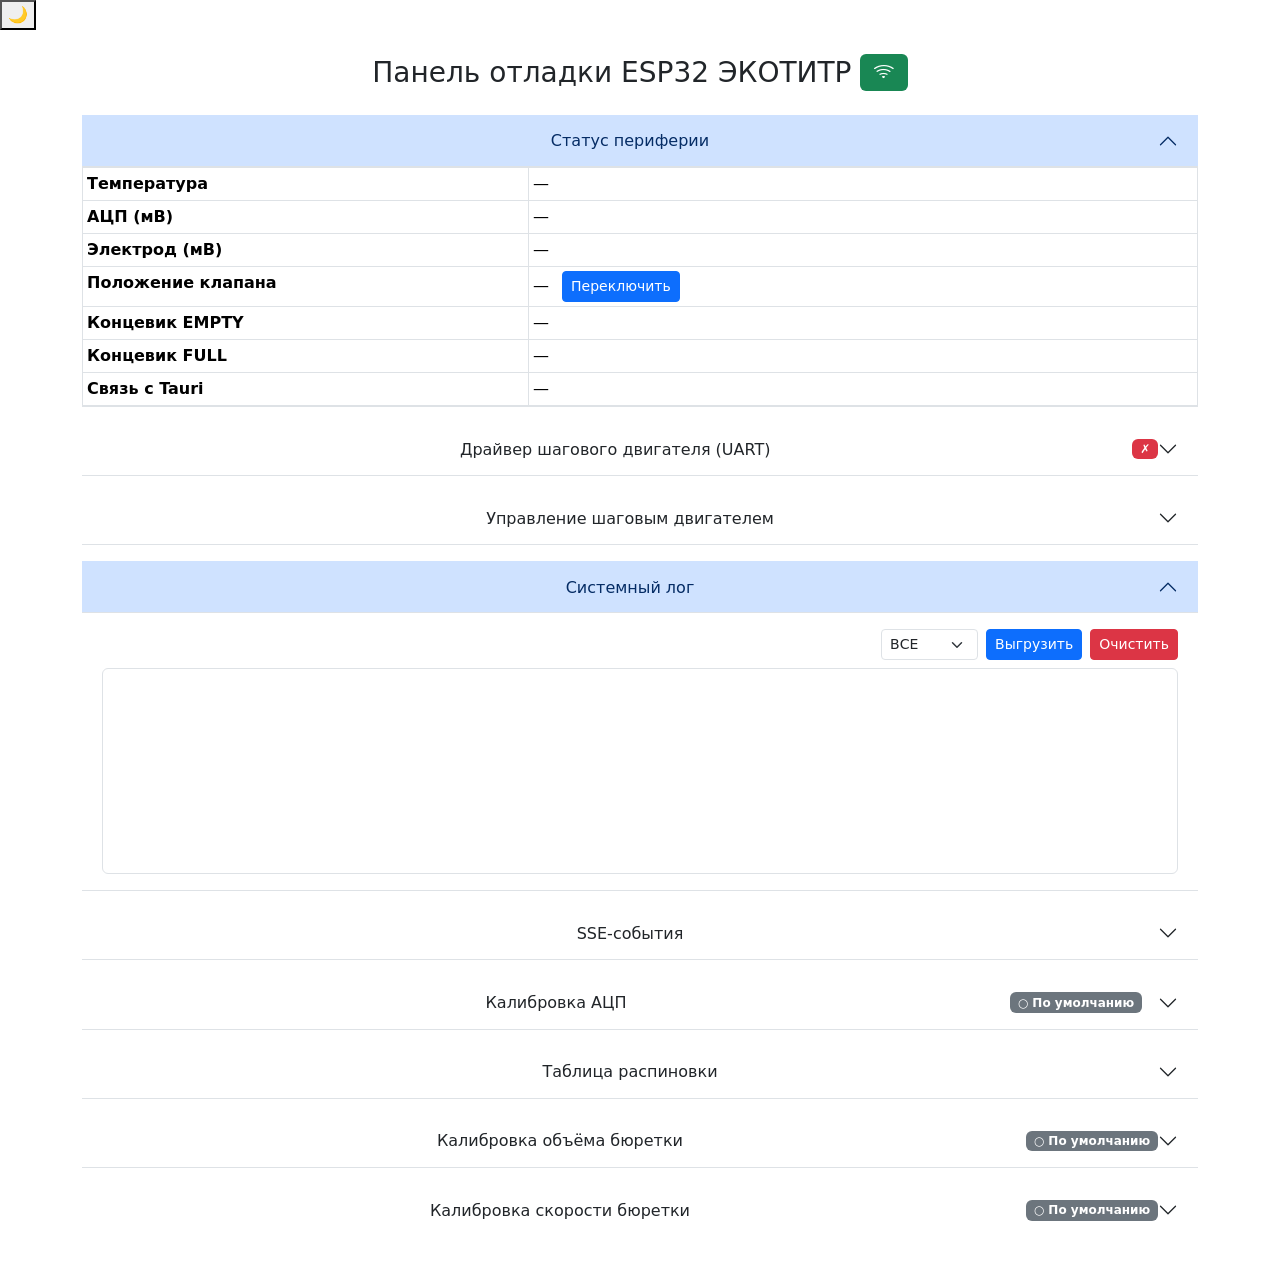
==== prototype/src/webui/index.html @ bdeb685f "Created guides" ====
<!doctype html>
<html lang="ru" data-bs-theme="light">
  <head>
    <meta charset="UTF-8" />
    <meta name="viewport" content="width=device-width, initial-scale=1.0" />
    <title>EcoTiter ESP32 Dashboard</title>
    <link
      href="https://cdn.jsdelivr.net/npm/bootstrap@5.3.3/dist/css/bootstrap.min.css"
      rel="stylesheet"
    />
    <link
      href="https://cdn.jsdelivr.net/npm/bootstrap-icons@1.11.3/font/bootstrap-icons.min.css"
      rel="stylesheet"
    />
    <link href="css/theme.css" rel="stylesheet" />
    <link href="css/style.css" rel="stylesheet" />
  </head>
  <body>
    <button
      class="theme-toggle-btn"
      id="theme-toggle"
      onclick="toggleTheme()"
      title="Переключить тему"
    >
      <span id="theme-icon">🌙</span>
    </button>
    <div class="container py-4">
      <h3
        class="mb-4 text-center d-flex justify-content-center align-items-center gap-2"
      >
        Панель отладки ESP32 ЭКОТИТР
        <span id="connection-status" class="badge bg-success"
          ><i class="bi bi-wifi"></i
        ></span>
      </h3>

      <div class="accordion accordion-flush" id="main-accordion">
        <div class="accordion-item mb-3">
          <h2 class="accordion-header">
            <button
              class="accordion-button"
              type="button"
              data-bs-toggle="collapse"
              data-bs-target="#collapse-hardware"
              aria-expanded="true"
              aria-controls="collapse-hardware"
            >
              <span class="flex-grow-1 text-center">Статус периферии</span>
            </button>
          </h2>
          <div id="collapse-hardware" class="accordion-collapse collapse show">
            <div class="accordion-body p-0">
              <div class="card-body">
                <table class="table table-sm table-bordered mb-0">
                  <tbody>
                    <tr>
                      <th style="width: 40%">Температура</th>
                      <td id="hw-temperature">—</td>
                    </tr>
                    <tr>
                      <th style="width: 40%">АЦП (мВ)</th>
                      <td id="hw-adc">—</td>
                    </tr>
                    <tr>
                      <th>Электрод (мВ)</th>
                      <td id="hw-electrode">—</td>
                    </tr>
                    <tr>
                      <th>Положение клапана</th>
                      <td>
                        <span id="hw-valve">—</span>
                        <button
                          id="hw-valve-toggle-btn"
                          class="btn btn-sm btn-primary ms-2"
                          onclick="toggleValve()"
                        >
                          Переключить
                        </button>
                      </td>
                    </tr>
                    <tr>
                      <th>Концевик EMPTY</th>
                      <td id="hw-limit-max">—</td>
                    </tr>
                    <tr>
                      <th>Концевик FULL</th>
                      <td id="hw-limit-min">—</td>
                    </tr>
                    <tr>
                      <th>Связь с Tauri</th>
                      <td id="hw-connection">—</td>
                    </tr>
                  </tbody>
                </table>
              </div>
            </div>
          </div>
        </div>

        <div class="accordion-item mb-3">
          <h2 class="accordion-header">
            <button
              class="accordion-button collapsed"
              type="button"
              data-bs-toggle="collapse"
              data-bs-target="#collapse-stepperdrv"
              aria-controls="collapse-stepperdrv"
              id="stepperDrv-toggle-btn"
            >
              <span class="flex-grow-1 text-center"
                >Драйвер шагового двигателя (UART)</span
              >
              <span id="stepperDrv-status-icon" class="badge bg-danger ms-1"
                >✗</span
              >
              <span id="stepperDrv-overheat" style="display:none;"></span>
            </button>
          </h2>
          <div id="collapse-stepperdrv" class="accordion-collapse collapse">
            <div class="accordion-body">
              <div class="row">
                <div class="col-md-6">
                  <p>
                    <strong>StallGuard result:</strong>
                    <span id="stepperDrv-sg-result">—</span>
                  </p>
                  <p class="mb-1">
                    <strong>StallGuard порог:</strong>
                    <input
                      type="number"
                      id="stepperDrv-sg-threshold"
                      class="form-control d-inline-block"
                      style="width: 70px;"
                      min="0"
                      max="255"
                      readonly
                    />
                    <button
                      id="stepperDrv-sg-threshold-btn"
                      class="btn btn-sm btn-primary ms-1"
                      onclick="toggleSgThresholdEdit()"
                    >
                      Edit
                    </button>
                  </p>
                </div>
                <div class="col-md-6">
                  <p>
                    <strong>Stall detected:</strong>
                    <span id="stepperDrv-stall">—</span>
                  </p>
                  <p>
                    <strong>Motor busy:</strong>
                    <span id="stepperDrv-motor-busy">—</span>
                  </p>
                </div>
              </div>
            </div>
          </div>
        </div>

        <div class="accordion-item mb-3">
          <h2 class="accordion-header">
            <button
              class="accordion-button collapsed"
              type="button"
              data-bs-toggle="collapse"
              data-bs-target="#collapse-stepper"
              aria-controls="collapse-stepper"
            >
              <span class="flex-grow-1 text-center"
                >Управление шаговым двигателем</span
              >
            </button>
          </h2>
          <div id="collapse-stepper" class="accordion-collapse collapse">
            <div class="accordion-body">
              <div class="d-flex align-items-center gap-2 flex-wrap mb-3">
                <div class="form-check form-check-inline mb-0">
                  <input
                    class="form-check-input"
                    type="radio"
                    name="stepper-mode"
                    id="mode-steps"
                    value="steps"
                  />
                  <label class="form-label fw-bold mb-0" for="mode-steps"
                    >По числу шагов</label
                  >
                </div>
                <div class="form-check form-check-inline mb-0">
                  <input
                    class="form-check-input"
                    type="radio"
                    name="stepper-mode"
                    id="mode-continuous"
                    value="continuous"
                    checked
                  />
                  <label class="form-label fw-bold mb-0" for="mode-continuous"
                    >Непрерывное движение</label
                  >
                </div>
                <span class="fw-bold ms-2">Пройдено шагов: </span
                ><span id="stepper-actual-steps" class="fw-bold text-primary"
                  >0</span
                >
              </div>

              <div class="d-flex align-items-center gap-2 flex-wrap mb-3">
                <div id="dynamic-input-container"></div>
                <button id="stepper-start-stop-btn" class="btn btn-success">
                  ▶ Пуск
                </button>
                <div id="stepper-spinner" class="spinner-border text-primary" role="status" style="display:none;"></div>
                <div class="btn-group" role="group" aria-label="Направление">
                  <input
                    type="radio"
                    class="btn-check"
                    name="stepper-dir"
                    id="dir-down"
                    value="LIQ_IN"
                    checked
                  />
                  <label class="btn btn-outline-primary btn-md" for="dir-down"
                    ><i class="bi bi-arrow-down-square"></i
                  ></label>
                  <input
                    type="radio"
                    class="btn-check"
                    name="stepper-dir"
                    id="dir-up"
                    value="LIQ_OUT"
                  />
                  <label class="btn btn-outline-primary btn-md" for="dir-up"
                    ><i class="bi bi-arrow-up-square"></i
                  ></label>
                </div>
                <span class="fw-bold me-1">EN:</span>
                <span id="stepperDrv-en-pin" class="badge bg-secondary ms-1"
                  >HIGH</span
                >
              </div>

            </div>
          </div>
        </div>

        <div class="accordion-item mb-3">
          <h2 class="accordion-header">
            <button
              class="accordion-button"
              type="button"
              data-bs-toggle="collapse"
              data-bs-target="#collapse-logs"
              aria-expanded="true"
              aria-controls="collapse-logs"
            >
              <span class="flex-grow-1 text-center">Системный лог</span>
            </button>
          </h2>
          <div id="collapse-logs" class="accordion-collapse collapse show">
            <div class="accordion-body">
              <div class="d-flex justify-content-end gap-2 mb-2">
                <select
                  id="log-level-filter"
                  class="form-select form-select-sm"
                  style="width:auto"
                  onchange="setLogLevelFilter(this.value)"
                >
                  <option value="ALL" selected>ВСЕ</option>
                  <option value="DEBUG">DEBUG</option>
                  <option value="INFO">INFO</option>
                  <option value="WARN">WARN</option>
                  <option value="ERROR">ERROR</option>
                </select>
                <button
                  id="logs-download-btn"
                  class="btn btn-sm btn-primary"
                  onclick="downloadLogs()"
                >
                  Выгрузить
                </button>
                <button class="btn btn-sm btn-danger" onclick="clearLogs()">
                  Очистить
                </button>
              </div>
              <textarea
                id="log-messages"
                class="form-control font-monospace"
                rows="8"
                readonly
                style="resize: none"
              ></textarea>
            </div>
          </div>
        </div>

        <div class="accordion-item mb-3">
          <h2 class="accordion-header">
            <button
              class="accordion-button collapsed"
              type="button"
              data-bs-toggle="collapse"
              data-bs-target="#collapse-sse"
              aria-controls="collapse-sse"
            >
              <span class="flex-grow-1 text-center">SSE-события</span>
            </button>
          </h2>
          <div id="collapse-sse" class="accordion-collapse collapse">
            <div class="accordion-body">
              <div class="d-flex justify-content-end gap-3 mb-2">
                <div class="form-check form-check-inline mb-0">
                  <input
                    class="form-check-input"
                    type="checkbox"
                    id="sse-raw-json"
                    onchange="toggleSseRawJson()"
                  />
                  <label class="form-check-label" for="sse-raw-json"
                    >Сырой JSON</label
                  >
                </div>
                <div class="form-check form-check-inline mb-0">
                  <input
                    class="form-check-input"
                    type="checkbox"
                    id="sse-autoupdate-check"
                    checked
                    onchange="toggleSseAutoupdate()"
                  />
                  <label class="form-check-label" for="sse-autoupdate-check"
                    >Автообновление:</label
                  >
                </div>
              </div>
              <div id="sse-log-entries"></div>
            </div>
          </div>
        </div>

        <div class="accordion-item mb-3">
          <h2 class="accordion-header">
            <button
              class="accordion-button collapsed"
              type="button"
              data-bs-toggle="collapse"
              data-bs-target="#collapse-adc-cal"
              aria-controls="collapse-adc-cal"
            >
              <span class="flex-grow-1 text-center">Калибровка АЦП</span>
              <span id="adc-cal-status-badge" class="badge bg-secondary me-3">○ По умолчанию</span>
            </button>
          </h2>
          <div id="collapse-adc-cal" class="accordion-collapse collapse">
            <div class="accordion-body px-2 py-2">

              <table class="table table-sm table-bordered mb-2 text-center" id="adc-cal-points-table">
                <thead class="table-dark">
                  <tr>
                    <th class="text-center" style="width:10%;">№</th>
                    <th class="text-center" style="width:25%;">Опорное (мВ)</th>
                    <th class="text-center" style="width:30%;">Сигнал АЦП (мВ)</th>
                    <th class="text-center" style="width:35%;">Действие</th>
                  </tr>
                </thead>
                <tbody id="adc-cal-points-body">
                </tbody>
              </table>

              <div class="row mb-2 g-1">
                <div class="col-6">
                  <span class="fw-bold">a:</span>
                  <span id="adc-cal-a" class="font-monospace">1.000000</span>
                </div>
                <div class="col-6">
                  <span class="fw-bold">b:</span>
                  <span id="adc-cal-b" class="font-monospace">0.000000</span>
                </div>
              </div>
              <div class="row mb-2 g-1">
                <div class="col-6">
                  <span class="fw-bold">R²:</span>
                  <span id="adc-cal-r2">—</span>
                </div>
                <div class="col-6">
                  <span class="fw-bold">Калибровано:</span>
                  <span id="adc-cal-date">—</span>
                </div>
              </div>

              <div class="d-flex gap-2 mt-2">
                <button id="adc-cal-compute-btn" class="btn btn-success flex-grow-1" disabled>
                  🧮 Рассчитать и сохранить
                </button>
                <button id="adc-cal-reset-btn" class="btn btn-outline-danger" onclick="resetCalibration()">
                  ↺ Сбросить
                </button>
              </div>

            </div>
          </div>
        </div>

        <div class="accordion-item mb-3">
          <h2 class="accordion-header">
            <button
              class="accordion-button collapsed"
              type="button"
              data-bs-toggle="collapse"
              data-bs-target="#collapse-pinout"
              aria-controls="collapse-pinout"
            >
              <span class="flex-grow-1 text-center">Таблица распиновки</span>
            </button>
          </h2>
          <div id="collapse-pinout" class="accordion-collapse collapse">
            <div class="accordion-body p-0">
              <table class="table table-sm table-bordered text-center">
                <thead class="table-dark">
                  <tr>
                    <th>ESP32 GPIO</th>
                    <th>Устройство</th>
                    <th>Примечание</th>
                  </tr>
                </thead>
                <tbody>
                  <tr>
                    <td><strong>25</strong></td>
                    <td>TMC22xx STEP</td>
                    <td>RMT peripheral</td>
                  </tr>
                  <tr>
                    <td><strong>26</strong></td>
                    <td>TMC22xx DIR</td>
                    <td>—</td>
                  </tr>
                  <tr>
                    <td><strong>27</strong></td>
                    <td>TMC22xx EN</td>
                    <td>—</td>
                  </tr>
                  <tr>
                    <td><strong>17</strong></td>
                    <td>TMC22xx PDN_UART (RX), ближний к EN</td>
                    <td>Через резистор 1 кОм</td>
                  </tr>
                  <tr>
                    <td><strong>16</strong></td>
                    <td>TMC22xx PDN_UART (RX), ближний к EN</td>
                    <td>Напрямую</td>
                  </tr>
                  <tr>
                    <td><strong>12</strong></td>
                    <td>Клапан OPEN</td>
                    <td>—</td>
                  </tr>
                  <tr>
                    <td><strong>13</strong></td>
                    <td>Клапан CLOSE</td>
                    <td>—</td>
                  </tr>
                  <tr>
                    <td><strong>4</strong></td>
                    <td>DS18B20 термодатчик</td>
                    <td>Подтянуть к +3,3В через 2,2 — 4,7 кОм</td>
                  </tr>
                  <tr>
                    <td><strong>34</strong></td>
                    <td>Плата электрода</td>
                    <td>—</td>
                  </tr>
                  <tr>
                    <td><strong>35</strong></td>
                    <td>Концевик EMPTY</td>
                    <td>HIGH=активен</td>
                  </tr>
                  <tr>
                    <td><strong>32</strong></td>
                    <td>Концевик FULL</td>
                    <td>HIGH=активен</td>
                  </tr>
                  <tr>
                    <td><strong>2</strong></td>
                    <td>LED</td>
                    <td>—</td>
                  </tr>
                </tbody>
              </table>
            </div>
          </div>
        </div>

        <div class="accordion-item mb-3">
          <h2 class="accordion-header">
            <button
              class="accordion-button collapsed"
              type="button"
              data-bs-toggle="collapse"
              data-bs-target="#collapse-bc-volume"
              aria-controls="collapse-bc-volume"
            >
              <span class="flex-grow-1 text-center">Калибровка объёма бюретки</span>
              <span id="bc-cal-status-badge" class="badge bg-secondary ms-2">○ По умолчанию</span>
            </button>
          </h2>
          <div id="collapse-bc-volume" class="accordion-collapse collapse">
            <div class="accordion-body px-2 py-2">

              <table class="table table-sm table-bordered mb-2">
                <tbody>
                  <tr class="text-center">
                    <th class="text-end" style="width:16%">steps_per_ml</th>
                    <td style="width:18%"><span id="bc-steps-per-ml">—</span></td>
                    <th class="text-end" style="width:16%">nominal_vol (мл)</th>
                    <td style="width:18%"><span id="bc-nominal-vol">—</span></td>
                    <th class="text-end" style="width:12%">Дата</th>
                    <td style="width:20%"><span id="bc-cal-date">—</span></td>
                  </tr>
                </tbody>
              </table>

              <div class="row g-2 mb-2 text-center">
                <div class="col-3">
                  <label class="form-label mb-0 small fw-medium">Частота (Гц)</label>
                  <input type="number" class="form-control form-control-sm text-center" id="bc-vol-freq" min="1" step="1">
                </div>
                <div class="col-3">
                  <label class="form-label mb-0 small fw-medium">Масса (г)</label>
                  <input type="number" class="form-control form-control-sm text-center" id="bc-vol-mass" step="0.01" min="0">
                </div>
                <div class="col-3">
                  <label class="form-label mb-0 small fw-medium">Температура (°C)</label>
                  <input type="number" class="form-control form-control-sm text-center" id="bc-vol-temp" value="25" step="0.1">
                </div>
                <div class="col-3">
                  <label class="form-label mb-0 small fw-medium">Давление (кПа)</label>
                  <input type="number" class="form-control form-control-sm text-center" id="bc-vol-pressure" value="101.3" step="0.1">
                </div>
              </div>

              <div class="d-flex gap-2 mb-2">
                <button class="btn btn-primary btn-sm flex-fill" id="bc-vol-run-btn" onclick="runVolumeCalibration()">
                  <span class="spinner-border spinner-border-sm d-none" id="bc-vol-run-spinner" role="status"></span>
                  <span id="bc-vol-run-text">▶ Запуск</span>
                </button>
                <button class="btn btn-success btn-sm flex-fill" id="bc-vol-calc-btn" onclick="calcVolumeCalibration()" disabled>🧮 Рассчитать</button>
                <button class="btn btn-outline-danger btn-sm flex-fill" id="bc-vol-reset-btn" onclick="resetBuretteCal()">↺ Сбросить</button>
              </div>

              <div id="bc-vol-run-result" class="mb-2" style="display:none">
                <table class="table table-sm table-bordered mb-0">
                  <tr><th>Пройдено шагов</th><td id="bc-vol-steps">—</td></tr>
                </table>
              </div>

              <div id="bc-vol-calc-result" style="display:none">
                <table class="table table-sm table-bordered mb-2">
                  <tr><th>Z-фактор</th><td id="bc-vol-z-factor">—</td></tr>
                  <tr><th>Факт. объём (мл)</th><td id="bc-vol-actual">—</td></tr>
                  <tr><th>Новый steps_per_ml</th><td id="bc-vol-new-sps">—</td></tr>
                  <tr><th>Погрешность (%)</th><td id="bc-vol-error">—</td></tr>
                </table>
                <button class="btn btn-primary btn-sm w-100 mb-2" id="bc-vol-save-btn" onclick="saveBuretteCal()" disabled>💾 Сохранить</button>
              </div>

            </div>
          </div>
        </div>

        <div class="accordion-item mb-3">
          <h2 class="accordion-header">
            <button
              class="accordion-button collapsed"
              type="button"
              data-bs-toggle="collapse"
              data-bs-target="#collapse-bc-speed"
              aria-controls="collapse-bc-speed"
            >
              <span class="flex-grow-1 text-center">Калибровка скорости бюретки</span>
              <span id="bc-sp-cal-status-badge" class="badge bg-secondary ms-2">○ По умолчанию</span>
            </button>
          </h2>
          <div id="collapse-bc-speed" class="accordion-collapse collapse">
            <div class="accordion-body px-2 py-2">

              <table class="table table-sm table-bordered mb-2">
                <tbody>
                  <tr class="text-center">
                    <th class="text-end" style="width:16%">speed_coeff (мл/мин/Гц)</th>
                    <td style="width:17%"><span id="bc-speed-coeff">—</span></td>
                    <th class="text-end" style="width:16%">Частоты (Гц)</th>
                    <td style="width:17%"><span id="bc-freq-range">—</span></td>
                    <th class="text-end" style="width:12%">Дата</th>
                    <td style="width:22%"><span id="bc-sp-cal-date">—</span></td>
                  </tr>
                </tbody>
              </table>

              <table class="table table-sm table-bordered mb-2 text-center" id="bc-speed-table">
                <thead class="table-dark">
                  <tr>
                    <th style="width:7%">№</th>
                    <th style="width:26%">Частота (Гц)</th>
                    <th style="width:23%">Скорость (мл/мин)</th>
                    <th style="width:23%">k (мл/мин/Гц)</th>
                    <th style="width:21%">Время (с)</th>
                  </tr>
                </thead>
                <tbody id="bc-speed-body">
                </tbody>
              </table>

              <div class="d-flex gap-2 mb-2">
                <button class="btn btn-primary btn-sm flex-fill" id="bc-sp-run-btn" onclick="runSpeedSequence()">
                  <span class="spinner-border spinner-border-sm d-none" id="bc-sp-run-spinner" role="status"></span>
                  <span id="bc-sp-run-text">▶ Запуск</span>
                </button>
                <button class="btn btn-success btn-sm flex-fill" id="bc-sp-calc-btn" onclick="calcSpeedCalibration()" disabled>🧮 Рассчитать</button>
                <button class="btn btn-outline-danger btn-sm flex-fill" id="bc-sp-reset-btn" onclick="resetBuretteCal()">↺ Сбросить</button>
              </div>

              <div id="bc-sp-calc-result" style="display:none">
                <table class="table table-sm table-bordered mb-2">
                  <tr><th>k (мл/мин/Гц)</th><td id="bc-sp-k">—</td></tr>
                  <tr><th>R²</th><td id="bc-sp-r2">—</td></tr>
                </table>
                <button class="btn btn-primary btn-sm w-100 mb-2" id="bc-sp-save-btn" onclick="saveBuretteCal()" disabled>💾 Сохранить</button>
              </div>

            </div>
          </div>
        </div>

      </div>
    </div>

    <script src="js/state.js"></script>
    <script src="js/ui-update.js"></script>
    <script src="js/sse.js"></script>
    <script src="js/logs.js"></script>
    <script src="js/stepper.js"></script>
    <script src="js/calibration.js"></script>
    <script src="js/init.js"></script>
    <script src="https://cdn.jsdelivr.net/npm/bootstrap@5.3.3/dist/js/bootstrap.bundle.min.js"></script>
  </body>
</html>
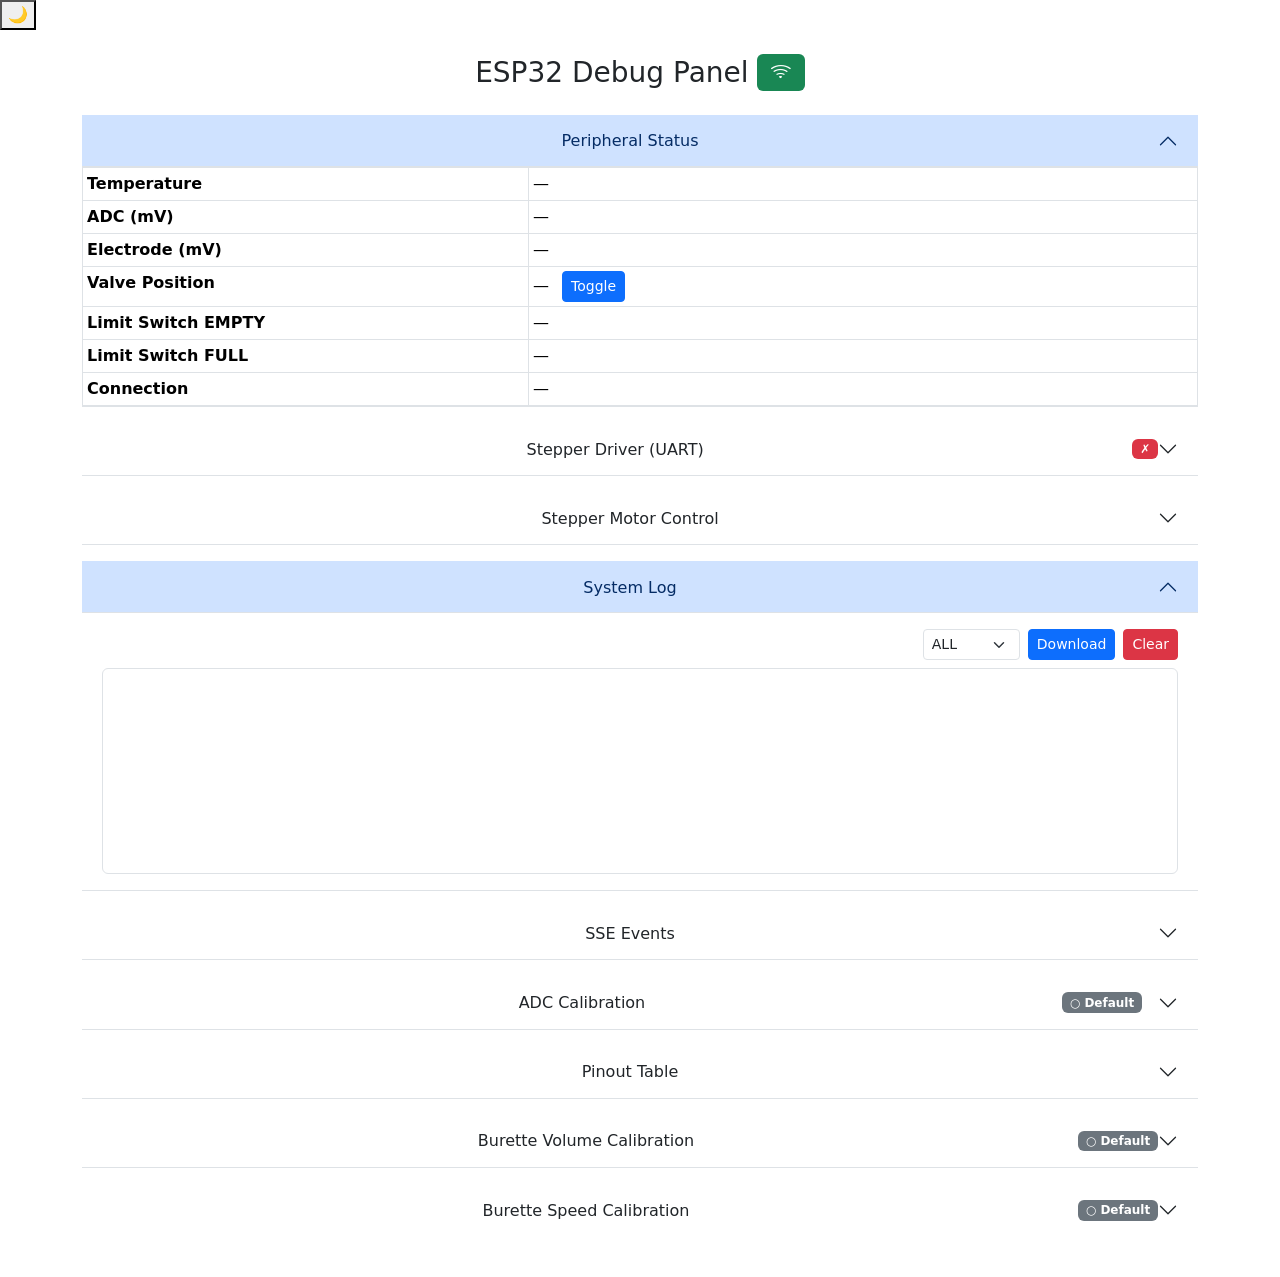
==== commit 374c3670: "Phase 0 of implementation (#1)" ====
--- a/prototype/src/webui/index.html
+++ b/prototype/src/webui/index.html
@@ -1,9 +1,9 @@
 <!doctype html>
-<html lang="ru" data-bs-theme="light">
+<html lang="en" data-bs-theme="light">
   <head>
     <meta charset="UTF-8" />
     <meta name="viewport" content="width=device-width, initial-scale=1.0" />
-    <title>EcoTiter ESP32 Dashboard</title>
+    <title>ESP32 Dashboard</title>
     <link
       href="https://cdn.jsdelivr.net/npm/bootstrap@5.3.3/dist/css/bootstrap.min.css"
       rel="stylesheet"
@@ -20,7 +20,7 @@
       class="theme-toggle-btn"
       id="theme-toggle"
       onclick="toggleTheme()"
-      title="Переключить тему"
+      title="Toggle theme"
     >
       <span id="theme-icon">🌙</span>
     </button>
@@ -28,7 +28,7 @@
       <h3
         class="mb-4 text-center d-flex justify-content-center align-items-center gap-2"
       >
-        Панель отладки ESP32 ЭКОТИТР
+        ESP32 Debug Panel
         <span id="connection-status" class="badge bg-success"
           ><i class="bi bi-wifi"></i
         ></span>
@@ -45,7 +45,7 @@
               aria-expanded="true"
               aria-controls="collapse-hardware"
             >
-              <span class="flex-grow-1 text-center">Статус периферии</span>
+              <span class="flex-grow-1 text-center">Peripheral Status</span>
             </button>
           </h2>
           <div id="collapse-hardware" class="accordion-collapse collapse show">
@@ -54,19 +54,19 @@
                 <table class="table table-sm table-bordered mb-0">
                   <tbody>
                     <tr>
-                      <th style="width: 40%">Температура</th>
+                      <th style="width: 40%">Temperature</th>
                       <td id="hw-temperature">—</td>
                     </tr>
                     <tr>
-                      <th style="width: 40%">АЦП (мВ)</th>
+                      <th style="width: 40%">ADC (mV)</th>
                       <td id="hw-adc">—</td>
                     </tr>
                     <tr>
-                      <th>Электрод (мВ)</th>
+                      <th>Electrode (mV)</th>
                       <td id="hw-electrode">—</td>
                     </tr>
                     <tr>
-                      <th>Положение клапана</th>
+                      <th>Valve Position</th>
                       <td>
                         <span id="hw-valve">—</span>
                         <button
@@ -74,20 +74,20 @@
                           class="btn btn-sm btn-primary ms-2"
                           onclick="toggleValve()"
                         >
-                          Переключить
+                          Toggle
                         </button>
                       </td>
                     </tr>
                     <tr>
-                      <th>Концевик EMPTY</th>
+                      <th>Limit Switch EMPTY</th>
                       <td id="hw-limit-max">—</td>
                     </tr>
                     <tr>
-                      <th>Концевик FULL</th>
+                      <th>Limit Switch FULL</th>
                       <td id="hw-limit-min">—</td>
                     </tr>
                     <tr>
-                      <th>Связь с Tauri</th>
+                      <th>Connection</th>
                       <td id="hw-connection">—</td>
                     </tr>
                   </tbody>
@@ -108,7 +108,7 @@
               id="stepperDrv-toggle-btn"
             >
               <span class="flex-grow-1 text-center"
-                >Драйвер шагового двигателя (UART)</span
+                >Stepper Driver (UART)</span
               >
               <span id="stepperDrv-status-icon" class="badge bg-danger ms-1"
                 >✗</span
@@ -125,7 +125,7 @@
                     <span id="stepperDrv-sg-result">—</span>
                   </p>
                   <p class="mb-1">
-                    <strong>StallGuard порог:</strong>
+                    <strong>StallGuard Threshold:</strong>
                     <input
                       type="number"
                       id="stepperDrv-sg-threshold"
@@ -169,7 +169,7 @@
               aria-controls="collapse-stepper"
             >
               <span class="flex-grow-1 text-center"
-                >Управление шаговым двигателем</span
+                >Stepper Motor Control</span
               >
             </button>
           </h2>
@@ -185,7 +185,7 @@
                     value="steps"
                   />
                   <label class="form-label fw-bold mb-0" for="mode-steps"
-                    >По числу шагов</label
+                    >By Steps</label
                   >
                 </div>
                 <div class="form-check form-check-inline mb-0">
@@ -198,10 +198,10 @@
                     checked
                   />
                   <label class="form-label fw-bold mb-0" for="mode-continuous"
-                    >Непрерывное движение</label
+                    >Continuous</label
                   >
                 </div>
-                <span class="fw-bold ms-2">Пройдено шагов: </span
+                <span class="fw-bold ms-2">Steps Taken: </span
                 ><span id="stepper-actual-steps" class="fw-bold text-primary"
                   >0</span
                 >
@@ -210,10 +210,10 @@
               <div class="d-flex align-items-center gap-2 flex-wrap mb-3">
                 <div id="dynamic-input-container"></div>
                 <button id="stepper-start-stop-btn" class="btn btn-success">
-                  ▶ Пуск
+                  ▶ Start
                 </button>
                 <div id="stepper-spinner" class="spinner-border text-primary" role="status" style="display:none;"></div>
-                <div class="btn-group" role="group" aria-label="Направление">
+                <div class="btn-group" role="group" aria-label="Direction">
                   <input
                     type="radio"
                     class="btn-check"
@@ -256,7 +256,7 @@
               aria-expanded="true"
               aria-controls="collapse-logs"
             >
-              <span class="flex-grow-1 text-center">Системный лог</span>
+              <span class="flex-grow-1 text-center">System Log</span>
             </button>
           </h2>
           <div id="collapse-logs" class="accordion-collapse collapse show">
@@ -268,7 +268,7 @@
                   style="width:auto"
                   onchange="setLogLevelFilter(this.value)"
                 >
-                  <option value="ALL" selected>ВСЕ</option>
+                  <option value="ALL" selected>ALL</option>
                   <option value="DEBUG">DEBUG</option>
                   <option value="INFO">INFO</option>
                   <option value="WARN">WARN</option>
@@ -279,10 +279,10 @@
                   class="btn btn-sm btn-primary"
                   onclick="downloadLogs()"
                 >
-                  Выгрузить
+                  Download
                 </button>
                 <button class="btn btn-sm btn-danger" onclick="clearLogs()">
-                  Очистить
+                  Clear
                 </button>
               </div>
               <textarea
@@ -305,7 +305,7 @@
               data-bs-target="#collapse-sse"
               aria-controls="collapse-sse"
             >
-              <span class="flex-grow-1 text-center">SSE-события</span>
+              <span class="flex-grow-1 text-center">SSE Events</span>
             </button>
           </h2>
           <div id="collapse-sse" class="accordion-collapse collapse">
@@ -319,7 +319,7 @@
                     onchange="toggleSseRawJson()"
                   />
                   <label class="form-check-label" for="sse-raw-json"
-                    >Сырой JSON</label
+                    >Raw JSON</label
                   >
                 </div>
                 <div class="form-check form-check-inline mb-0">
@@ -328,10 +328,10 @@
                     type="checkbox"
                     id="sse-autoupdate-check"
                     checked
-                    onchange="toggleSseAutoupdate()"
+                     onchange="toggleSseAutoupdate()"
                   />
                   <label class="form-check-label" for="sse-autoupdate-check"
-                    >Автообновление:</label
+                    >Auto-update:</label
                   >
                 </div>
               </div>
@@ -349,8 +349,8 @@
               data-bs-target="#collapse-adc-cal"
               aria-controls="collapse-adc-cal"
             >
-              <span class="flex-grow-1 text-center">Калибровка АЦП</span>
-              <span id="adc-cal-status-badge" class="badge bg-secondary me-3">○ По умолчанию</span>
+              <span class="flex-grow-1 text-center">ADC Calibration</span>
+              <span id="adc-cal-status-badge" class="badge bg-secondary me-3">○ Default</span>
             </button>
           </h2>
           <div id="collapse-adc-cal" class="accordion-collapse collapse">
@@ -359,10 +359,10 @@
               <table class="table table-sm table-bordered mb-2 text-center" id="adc-cal-points-table">
                 <thead class="table-dark">
                   <tr>
-                    <th class="text-center" style="width:10%;">№</th>
-                    <th class="text-center" style="width:25%;">Опорное (мВ)</th>
-                    <th class="text-center" style="width:30%;">Сигнал АЦП (мВ)</th>
-                    <th class="text-center" style="width:35%;">Действие</th>
+                    <th class="text-center" style="width:10%;">#</th>
+                    <th class="text-center" style="width:25%;">Reference (mV)</th>
+                    <th class="text-center" style="width:30%;">ADC Signal (mV)</th>
+                    <th class="text-center" style="width:35%;">Action</th>
                   </tr>
                 </thead>
                 <tbody id="adc-cal-points-body">
@@ -385,17 +385,17 @@
                   <span id="adc-cal-r2">—</span>
                 </div>
                 <div class="col-6">
-                  <span class="fw-bold">Калибровано:</span>
+                  <span class="fw-bold">Calibrated:</span>
                   <span id="adc-cal-date">—</span>
                 </div>
               </div>
 
               <div class="d-flex gap-2 mt-2">
                 <button id="adc-cal-compute-btn" class="btn btn-success flex-grow-1" disabled>
-                  🧮 Рассчитать и сохранить
+                  🧮 Compute & Save
                 </button>
                 <button id="adc-cal-reset-btn" class="btn btn-outline-danger" onclick="resetCalibration()">
-                  ↺ Сбросить
+↺ Reset
                 </button>
               </div>
 
@@ -412,7 +412,7 @@
               data-bs-target="#collapse-pinout"
               aria-controls="collapse-pinout"
             >
-              <span class="flex-grow-1 text-center">Таблица распиновки</span>
+              <span class="flex-grow-1 text-center">Pinout Table</span>
             </button>
           </h2>
           <div id="collapse-pinout" class="accordion-collapse collapse">
@@ -421,8 +421,8 @@
                 <thead class="table-dark">
                   <tr>
                     <th>ESP32 GPIO</th>
-                    <th>Устройство</th>
-                    <th>Примечание</th>
+                    <th>Device</th>
+                    <th>Note</th>
                   </tr>
                 </thead>
                 <tbody>
@@ -443,43 +443,43 @@
                   </tr>
                   <tr>
                     <td><strong>17</strong></td>
-                    <td>TMC22xx PDN_UART (RX), ближний к EN</td>
-                    <td>Через резистор 1 кОм</td>
+                    <td>TMC22xx PDN_UART (RX), closest to EN</td>
+                    <td>Via 1 kΩ resistor</td>
                   </tr>
                   <tr>
                     <td><strong>16</strong></td>
-                    <td>TMC22xx PDN_UART (RX), ближний к EN</td>
-                    <td>Напрямую</td>
+                    <td>TMC22xx PDN_UART (RX), closest to EN</td>
+                    <td>Direct connection</td>
                   </tr>
                   <tr>
                     <td><strong>12</strong></td>
-                    <td>Клапан OPEN</td>
+                    <td>Valve OPEN</td>
                     <td>—</td>
                   </tr>
                   <tr>
                     <td><strong>13</strong></td>
-                    <td>Клапан CLOSE</td>
+                    <td>Valve CLOSE</td>
                     <td>—</td>
                   </tr>
                   <tr>
                     <td><strong>4</strong></td>
-                    <td>DS18B20 термодатчик</td>
-                    <td>Подтянуть к +3,3В через 2,2 — 4,7 кОм</td>
+                    <td>DS18B20 temperature sensor</td>
+                    <td>Pull up to +3.3V via 2.2–4.7 kΩ</td>
                   </tr>
                   <tr>
                     <td><strong>34</strong></td>
-                    <td>Плата электрода</td>
+                    <td>Electrode board</td>
                     <td>—</td>
                   </tr>
                   <tr>
                     <td><strong>35</strong></td>
-                    <td>Концевик EMPTY</td>
-                    <td>HIGH=активен</td>
+                    <td>Limit Switch EMPTY</td>
+                    <td>HIGH=active</td>
                   </tr>
                   <tr>
                     <td><strong>32</strong></td>
-                    <td>Концевик FULL</td>
-                    <td>HIGH=активен</td>
+                    <td>Limit Switch FULL</td>
+                    <td>HIGH=active</td>
                   </tr>
                   <tr>
                     <td><strong>2</strong></td>
@@ -501,8 +501,8 @@
               data-bs-target="#collapse-bc-volume"
               aria-controls="collapse-bc-volume"
             >
-              <span class="flex-grow-1 text-center">Калибровка объёма бюретки</span>
-              <span id="bc-cal-status-badge" class="badge bg-secondary ms-2">○ По умолчанию</span>
+              <span class="flex-grow-1 text-center">Burette Volume Calibration</span>
+              <span id="bc-cal-status-badge" class="badge bg-secondary ms-2">○ Default</span>
             </button>
           </h2>
           <div id="collapse-bc-volume" class="accordion-collapse collapse">
@@ -513,9 +513,9 @@
                   <tr class="text-center">
                     <th class="text-end" style="width:16%">steps_per_ml</th>
                     <td style="width:18%"><span id="bc-steps-per-ml">—</span></td>
-                    <th class="text-end" style="width:16%">nominal_vol (мл)</th>
+                    <th class="text-end" style="width:16%">nominal_vol (ml)</th>
                     <td style="width:18%"><span id="bc-nominal-vol">—</span></td>
-                    <th class="text-end" style="width:12%">Дата</th>
+                    <th class="text-end" style="width:12%">Date</th>
                     <td style="width:20%"><span id="bc-cal-date">—</span></td>
                   </tr>
                 </tbody>
@@ -523,19 +523,19 @@
 
               <div class="row g-2 mb-2 text-center">
                 <div class="col-3">
-                  <label class="form-label mb-0 small fw-medium">Частота (Гц)</label>
+                  <label class="form-label mb-0 small fw-medium">Frequency (Hz)</label>
                   <input type="number" class="form-control form-control-sm text-center" id="bc-vol-freq" min="1" step="1">
                 </div>
                 <div class="col-3">
-                  <label class="form-label mb-0 small fw-medium">Масса (г)</label>
+                  <label class="form-label mb-0 small fw-medium">Mass (g)</label>
                   <input type="number" class="form-control form-control-sm text-center" id="bc-vol-mass" step="0.01" min="0">
                 </div>
                 <div class="col-3">
-                  <label class="form-label mb-0 small fw-medium">Температура (°C)</label>
+                  <label class="form-label mb-0 small fw-medium">Temperature (°C)</label>
                   <input type="number" class="form-control form-control-sm text-center" id="bc-vol-temp" value="25" step="0.1">
                 </div>
                 <div class="col-3">
-                  <label class="form-label mb-0 small fw-medium">Давление (кПа)</label>
+                  <label class="form-label mb-0 small fw-medium">Pressure (kPa)</label>
                   <input type="number" class="form-control form-control-sm text-center" id="bc-vol-pressure" value="101.3" step="0.1">
                 </div>
               </div>
@@ -543,26 +543,26 @@
               <div class="d-flex gap-2 mb-2">
                 <button class="btn btn-primary btn-sm flex-fill" id="bc-vol-run-btn" onclick="runVolumeCalibration()">
                   <span class="spinner-border spinner-border-sm d-none" id="bc-vol-run-spinner" role="status"></span>
-                  <span id="bc-vol-run-text">▶ Запуск</span>
+                  <span id="bc-vol-run-text">▶ Run</span>
                 </button>
-                <button class="btn btn-success btn-sm flex-fill" id="bc-vol-calc-btn" onclick="calcVolumeCalibration()" disabled>🧮 Рассчитать</button>
-                <button class="btn btn-outline-danger btn-sm flex-fill" id="bc-vol-reset-btn" onclick="resetBuretteCal()">↺ Сбросить</button>
+                <button class="btn btn-success btn-sm flex-fill" id="bc-vol-calc-btn" onclick="calcVolumeCalibration()" disabled>🧮 Calculate</button>
+                <button class="btn btn-outline-danger btn-sm flex-fill" id="bc-vol-reset-btn" onclick="resetBuretteCal()">↺ Reset</button>
               </div>
 
               <div id="bc-vol-run-result" class="mb-2" style="display:none">
                 <table class="table table-sm table-bordered mb-0">
-                  <tr><th>Пройдено шагов</th><td id="bc-vol-steps">—</td></tr>
+                  <tr><th>Steps Taken</th><td id="bc-vol-steps">—</td></tr>
                 </table>
               </div>
 
               <div id="bc-vol-calc-result" style="display:none">
                 <table class="table table-sm table-bordered mb-2">
-                  <tr><th>Z-фактор</th><td id="bc-vol-z-factor">—</td></tr>
-                  <tr><th>Факт. объём (мл)</th><td id="bc-vol-actual">—</td></tr>
-                  <tr><th>Новый steps_per_ml</th><td id="bc-vol-new-sps">—</td></tr>
-                  <tr><th>Погрешность (%)</th><td id="bc-vol-error">—</td></tr>
+                  <tr><th>Z-Factor</th><td id="bc-vol-z-factor">—</td></tr>
+                  <tr><th>Actual Vol. (ml)</th><td id="bc-vol-actual">—</td></tr>
+                  <tr><th>New steps_per_ml</th><td id="bc-vol-new-sps">—</td></tr>
+                  <tr><th>Error (%)</th><td id="bc-vol-error">—</td></tr>
                 </table>
-                <button class="btn btn-primary btn-sm w-100 mb-2" id="bc-vol-save-btn" onclick="saveBuretteCal()" disabled>💾 Сохранить</button>
+                <button class="btn btn-primary btn-sm w-100 mb-2" id="bc-vol-save-btn" onclick="saveBuretteCal()" disabled>💾 Save</button>
               </div>
 
             </div>
@@ -578,8 +578,8 @@
               data-bs-target="#collapse-bc-speed"
               aria-controls="collapse-bc-speed"
             >
-              <span class="flex-grow-1 text-center">Калибровка скорости бюретки</span>
-              <span id="bc-sp-cal-status-badge" class="badge bg-secondary ms-2">○ По умолчанию</span>
+              <span class="flex-grow-1 text-center">Burette Speed Calibration</span>
+              <span id="bc-sp-cal-status-badge" class="badge bg-secondary ms-2">○ Default</span>
             </button>
           </h2>
           <div id="collapse-bc-speed" class="accordion-collapse collapse">
@@ -588,11 +588,11 @@
               <table class="table table-sm table-bordered mb-2">
                 <tbody>
                   <tr class="text-center">
-                    <th class="text-end" style="width:16%">speed_coeff (мл/мин/Гц)</th>
+                    <th class="text-end" style="width:16%">speed_coeff (ml/min/Hz)</th>
                     <td style="width:17%"><span id="bc-speed-coeff">—</span></td>
-                    <th class="text-end" style="width:16%">Частоты (Гц)</th>
+                    <th class="text-end" style="width:16%">Frequencies (Hz)</th>
                     <td style="width:17%"><span id="bc-freq-range">—</span></td>
-                    <th class="text-end" style="width:12%">Дата</th>
+                    <th class="text-end" style="width:12%">Date</th>
                     <td style="width:22%"><span id="bc-sp-cal-date">—</span></td>
                   </tr>
                 </tbody>
@@ -602,10 +602,10 @@
                 <thead class="table-dark">
                   <tr>
                     <th style="width:7%">№</th>
-                    <th style="width:26%">Частота (Гц)</th>
-                    <th style="width:23%">Скорость (мл/мин)</th>
-                    <th style="width:23%">k (мл/мин/Гц)</th>
-                    <th style="width:21%">Время (с)</th>
+                    <th style="width:26%">Frequency (Hz)</th>
+                    <th style="width:23%">Speed (ml/min)</th>
+                    <th style="width:23%">k (ml/min/Hz)</th>
+                    <th style="width:21%">Time (s)</th>
                   </tr>
                 </thead>
                 <tbody id="bc-speed-body">
@@ -615,18 +615,18 @@
               <div class="d-flex gap-2 mb-2">
                 <button class="btn btn-primary btn-sm flex-fill" id="bc-sp-run-btn" onclick="runSpeedSequence()">
                   <span class="spinner-border spinner-border-sm d-none" id="bc-sp-run-spinner" role="status"></span>
-                  <span id="bc-sp-run-text">▶ Запуск</span>
+                  <span id="bc-sp-run-text">▶ Run</span>
                 </button>
-                <button class="btn btn-success btn-sm flex-fill" id="bc-sp-calc-btn" onclick="calcSpeedCalibration()" disabled>🧮 Рассчитать</button>
-                <button class="btn btn-outline-danger btn-sm flex-fill" id="bc-sp-reset-btn" onclick="resetBuretteCal()">↺ Сбросить</button>
+                <button class="btn btn-success btn-sm flex-fill" id="bc-sp-calc-btn" onclick="calcSpeedCalibration()" disabled>🧮 Calculate</button>
+                <button class="btn btn-outline-danger btn-sm flex-fill" id="bc-sp-reset-btn" onclick="resetBuretteCal()">↺ Reset</button>
               </div>
 
               <div id="bc-sp-calc-result" style="display:none">
                 <table class="table table-sm table-bordered mb-2">
-                  <tr><th>k (мл/мин/Гц)</th><td id="bc-sp-k">—</td></tr>
+                  <tr><th>k (ml/min/Hz)</th><td id="bc-sp-k">—</td></tr>
                   <tr><th>R²</th><td id="bc-sp-r2">—</td></tr>
                 </table>
-                <button class="btn btn-primary btn-sm w-100 mb-2" id="bc-sp-save-btn" onclick="saveBuretteCal()" disabled>💾 Сохранить</button>
+                <button class="btn btn-primary btn-sm w-100 mb-2" id="bc-sp-save-btn" onclick="saveBuretteCal()" disabled>💾 Save</button>
               </div>
 
             </div>
